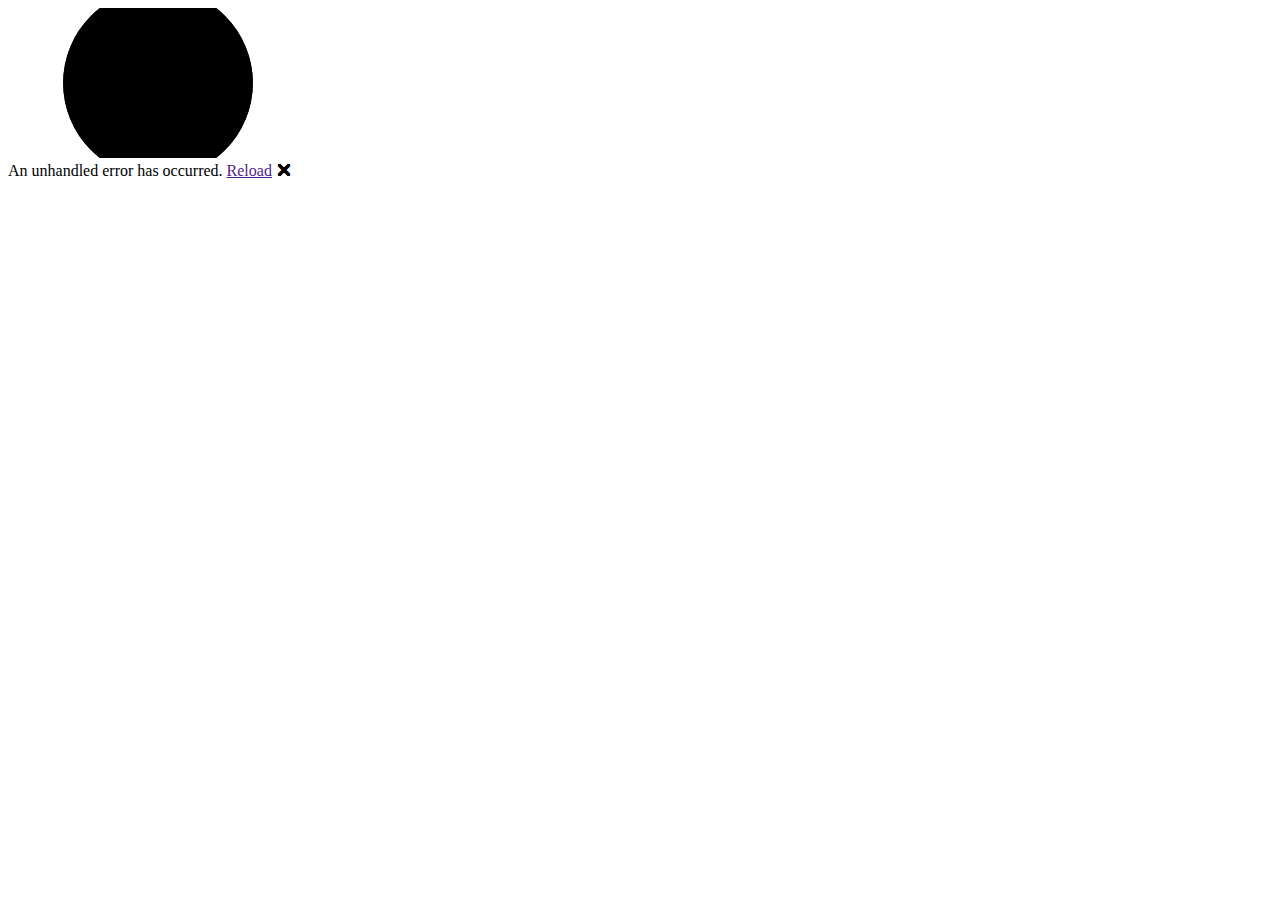
==== LilyLandBlazorSite/wwwroot/index.html @ 015b869e "Init Website" ====
<!DOCTYPE html>
<html lang="en">

<head>
    <meta charset="utf-8" />
    <meta name="viewport" content="width=device-width, initial-scale=1.0" />
    <title>LilyLandBlazorSite</title>
    <base href="/lily-land-site" />
    <link rel="stylesheet" href="css/bootstrap/bootstrap.min.css" />
    <link rel="stylesheet" href="css/app.css" />
    <link rel="icon" type="image/png" href="favicon.png" />
    <link href="LilyLandBlazorSite.styles.css" rel="stylesheet" />
</head>

<body>
    <div id="app">
        <svg class="loading-progress">
            <circle r="40%" cx="50%" cy="50%" />
            <circle r="40%" cx="50%" cy="50%" />
        </svg>
        <div class="loading-progress-text"></div>
    </div>

    <div id="blazor-error-ui">
        An unhandled error has occurred.
        <a href="" class="reload">Reload</a>
        <a class="dismiss">🗙</a>
    </div>
    <script src="_framework/blazor.webassembly.js"></script>
</body>

</html>
---- LilyLandBlazorSite/wwwroot/css/app.css ----
html, body {
    font-family: 'Helvetica Neue', Helvetica, Arial, sans-serif;
}

h1:focus {
    outline: none;
}

a, .btn-link {
    color: #0071c1;
}

.btn-primary {
    color: #fff;
    background-color: #1b6ec2;
    border-color: #1861ac;
}

.btn:focus, .btn:active:focus, .btn-link.nav-link:focus, .form-control:focus, .form-check-input:focus {
  box-shadow: 0 0 0 0.1rem white, 0 0 0 0.25rem #258cfb;
}

.content {
    padding-top: 1.1rem;
}

.valid.modified:not([type=checkbox]) {
    outline: 1px solid #26b050;
}

.invalid {
    outline: 1px solid red;
}

.validation-message {
    color: red;
}

.blazor-error-ui {
    background-color: black;
}

.blazor-error-boundary {
    background: url([data-uri]) no-repeat 1rem/1.8rem, #b32121;
    padding: 1rem 1rem 1rem 3.7rem;
    color: white;
}

    .blazor-error-boundary::after {
        content: "An error has occurred."
    }

.loading-progress {
    position: relative;
    display: block;
    width: 8rem;
    height: 8rem;
    margin: 20vh auto 1rem auto;
}

    .loading-progress circle {
        fill: none;
        stroke: #e0e0e0;
        stroke-width: 0.6rem;
        transform-origin: 50% 50%;
        transform: rotate(-90deg);
    }

        .loading-progress circle:last-child {
            stroke: #1b6ec2;
            stroke-dasharray: calc(3.141 * var(--blazor-load-percentage, 0%) * 0.8), 500%;
            transition: stroke-dasharray 0.05s ease-in-out;
        }

.loading-progress-text {
    position: absolute;
    text-align: center;
    font-weight: bold;
    inset: calc(20vh + 3.25rem) 0 auto 0.2rem;
}

    .loading-progress-text:after {
        content: var(--blazor-load-percentage-text, "Loading");
    }

code {
    color: #c02d76;
}
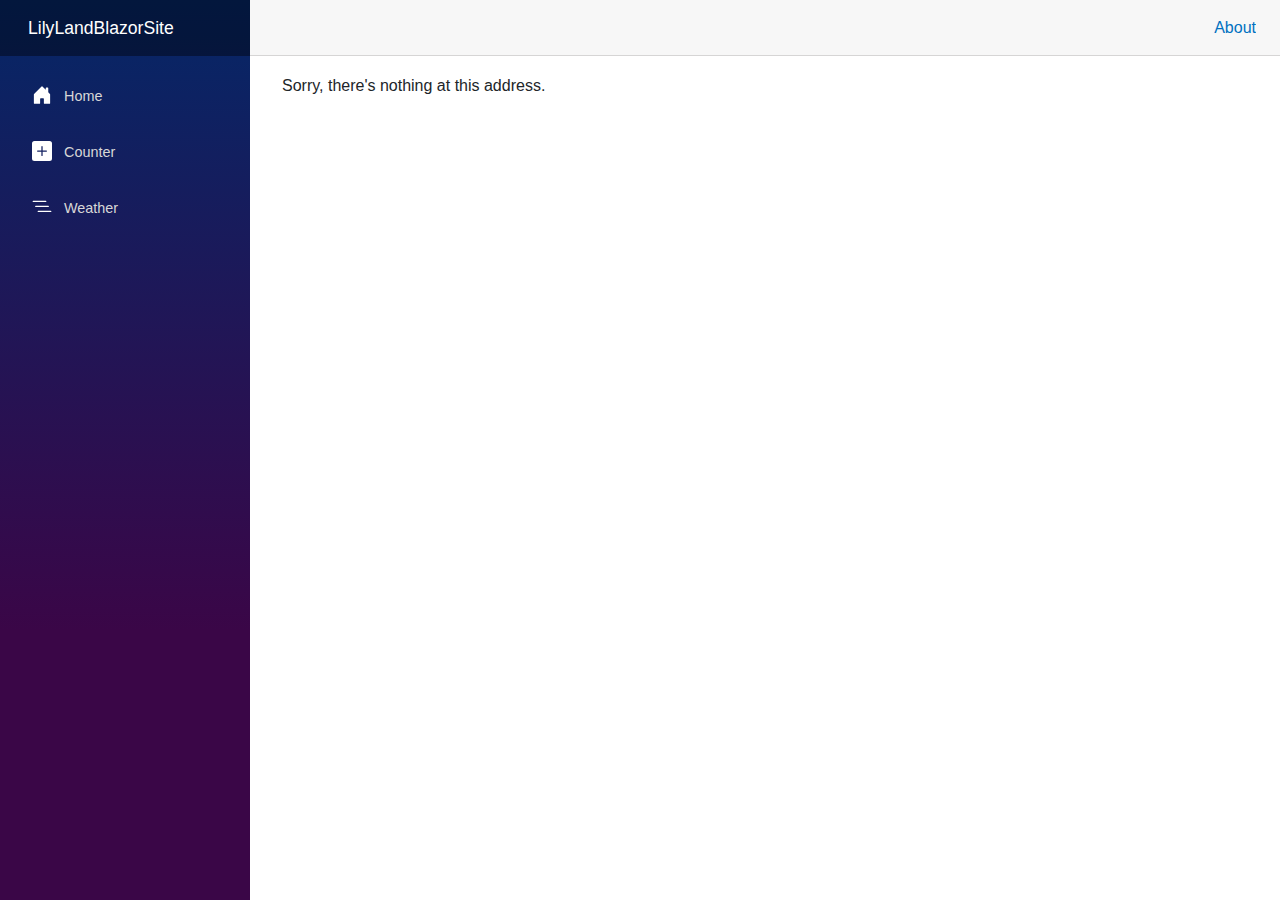
==== commit ab8be148: "Layout Stuff + Css Palette Strartta" ====
--- a/LilyLandBlazorSite/wwwroot/index.html
+++ b/LilyLandBlazorSite/wwwroot/index.html
@@ -5,7 +5,13 @@
     <meta charset="utf-8" />
     <meta name="viewport" content="width=device-width, initial-scale=1.0" />
     <title>LilyLandBlazorSite</title>
-    <base href="/lily-land-site" />
+    <base href="/" id="baseHref" />
+
+    <script>
+        if (location.hostname.includes('github.io')) {
+            document.getElementById('baseHref').setAttribute('href', '/lily-land-site/');
+        }
+    </script>
     <link rel="stylesheet" href="css/bootstrap/bootstrap.min.css" />
     <link rel="stylesheet" href="css/app.css" />
     <link rel="icon" type="image/png" href="favicon.png" />
@@ -20,12 +26,6 @@
         </svg>
         <div class="loading-progress-text"></div>
     </div>
-
-    <div id="blazor-error-ui">
-        An unhandled error has occurred.
-        <a href="" class="reload">Reload</a>
-        <a class="dismiss">🗙</a>
-    </div>
     <script src="_framework/blazor.webassembly.js"></script>
 </body>
 
--- a/LilyLandBlazorSite/wwwroot/css/app.css
+++ b/LilyLandBlazorSite/wwwroot/css/app.css
@@ -1,3 +1,32 @@
+:root {
+    /* Base Palette - Lily of the Valley */
+    --LightBG: #CBCDCE;
+    --LightAccent: #9F80A6;
+    --MainColor: #598662;
+    --DarkAccent: #3B5339;
+    --DarkBG: #20211C;
+    --MainText: #212529;
+    --AccentText: white;
+}
+
+/* Alternative Palette - Tiger */
+[data-palette="tiger"] {
+    --LightBG: #F4F7F5;
+    --LightAccent: #B94254;
+    --MainColor: #C24C15;
+    --DarkAccent: #583A30;
+    --DarkBG: #2A1F28;
+}
+
+/* Alternative Palette - "Stargazer" */
+[data-palette="stargazer"] {
+    --LightBG: #D9D3C9;
+    --LightAccent: #5D7C1E;
+    --MainColor: #CD4E88;
+    --DarkAccent: #93667F;
+    --DarkBG: #090912;
+}
+
 html, body {
     font-family: 'Helvetica Neue', Helvetica, Arial, sans-serif;
 }
@@ -7,13 +36,13 @@
 }
 
 a, .btn-link {
-    color: #0071c1;
+    color: var(--MainText);
 }
 
 .btn-primary {
     color: #fff;
-    background-color: #1b6ec2;
-    border-color: #1861ac;
+    background-color: var(--LightBG);
+    border-color: var(--LightAccent);
 }
 
 .btn:focus, .btn:active:focus, .btn-link.nav-link:focus, .form-control:focus, .form-check-input:focus {
@@ -84,5 +113,5 @@
     }
 
 code {
-    color: #c02d76;
+    color: var(--LightAccent);
 }
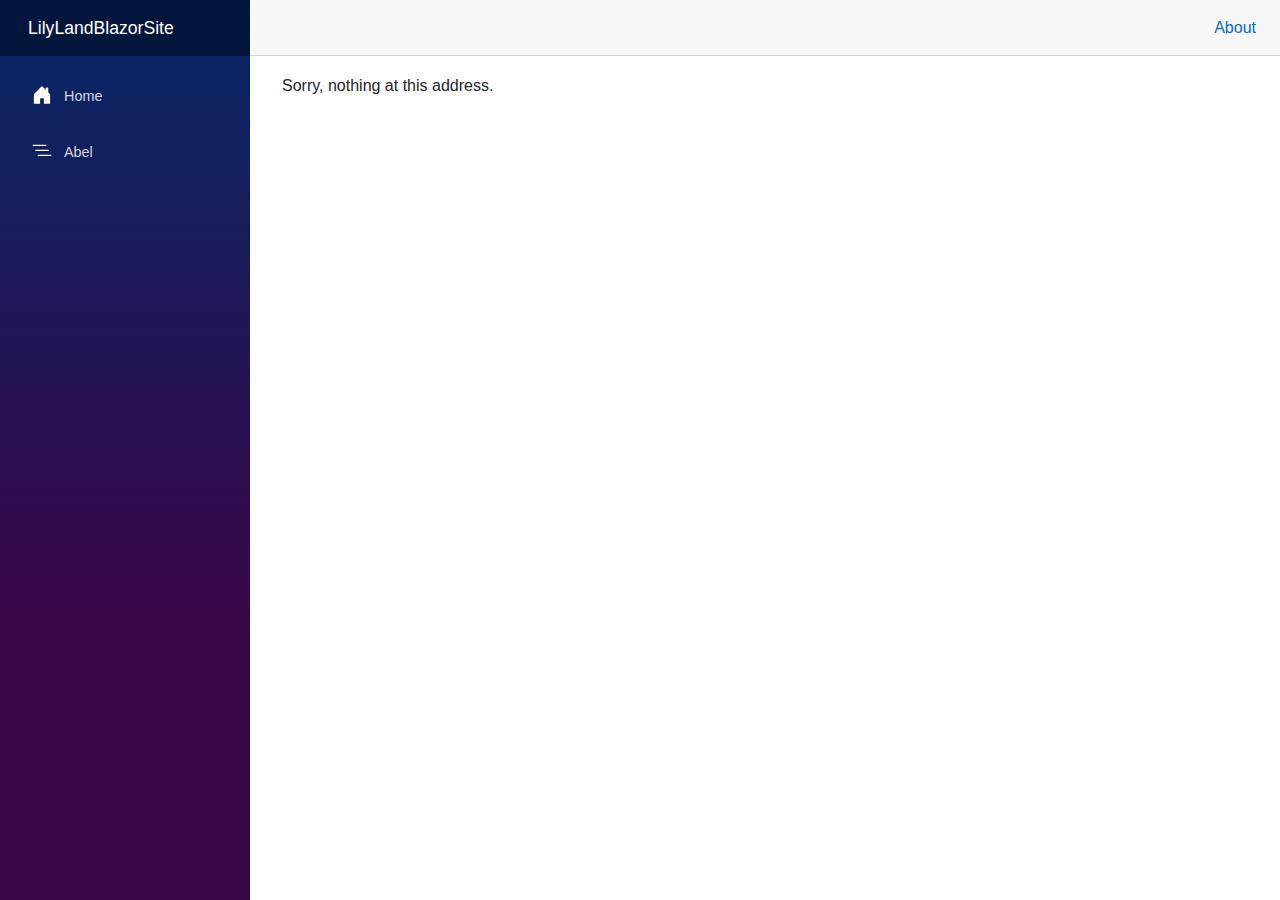
==== commit 5e9afcf0: "Abel BDay" ====
--- a/LilyLandBlazorSite/wwwroot/index.html
+++ b/LilyLandBlazorSite/wwwroot/index.html
@@ -16,6 +16,11 @@
     <link rel="stylesheet" href="css/app.css" />
     <link rel="icon" type="image/png" href="favicon.png" />
     <link href="LilyLandBlazorSite.styles.css" rel="stylesheet" />
+    <link rel="preconnect" href="https://fonts.googleapis.com">
+    <link rel="preconnect" href="https://fonts.gstatic.com" crossorigin>
+    <link href="https://fonts.googleapis.com/css2?family=Lato:ital,wght@0,100;0,300;0,400;0,700;0,900;1,100;1,300;1,400;1,700;1,900&display=swap" rel="stylesheet">
+    <script src="scripts.js"></script>
+
 </head>
 
 <body>
--- a/LilyLandBlazorSite/wwwroot/css/app.css
+++ b/LilyLandBlazorSite/wwwroot/css/app.css
@@ -1,3 +1,5 @@
+@import url('https://fonts.googleapis.com/icon?family=Material+Icons');
+
 :root {
     /* Base Palette - Lily of the Valley */
     --LightBG: #CBCDCE;
@@ -27,8 +29,19 @@
     --DarkBG: #090912;
 }
 
+/* Alternative Palette - "Abel" */
+[data-palette="abel"] {
+    --LightBG: #f8fbf7;
+    --LightAccent: #89cff0;
+    --MainColor: #f3a62b;
+    --DarkAccent: #db7d6c;
+    --DarkBG: #204a6c;
+    --MainText: #212529;
+    --AccentText: white;
+}
+
 html, body {
-    font-family: 'Helvetica Neue', Helvetica, Arial, sans-serif;
+    font-family: 'Lato';
 }
 
 h1:focus {
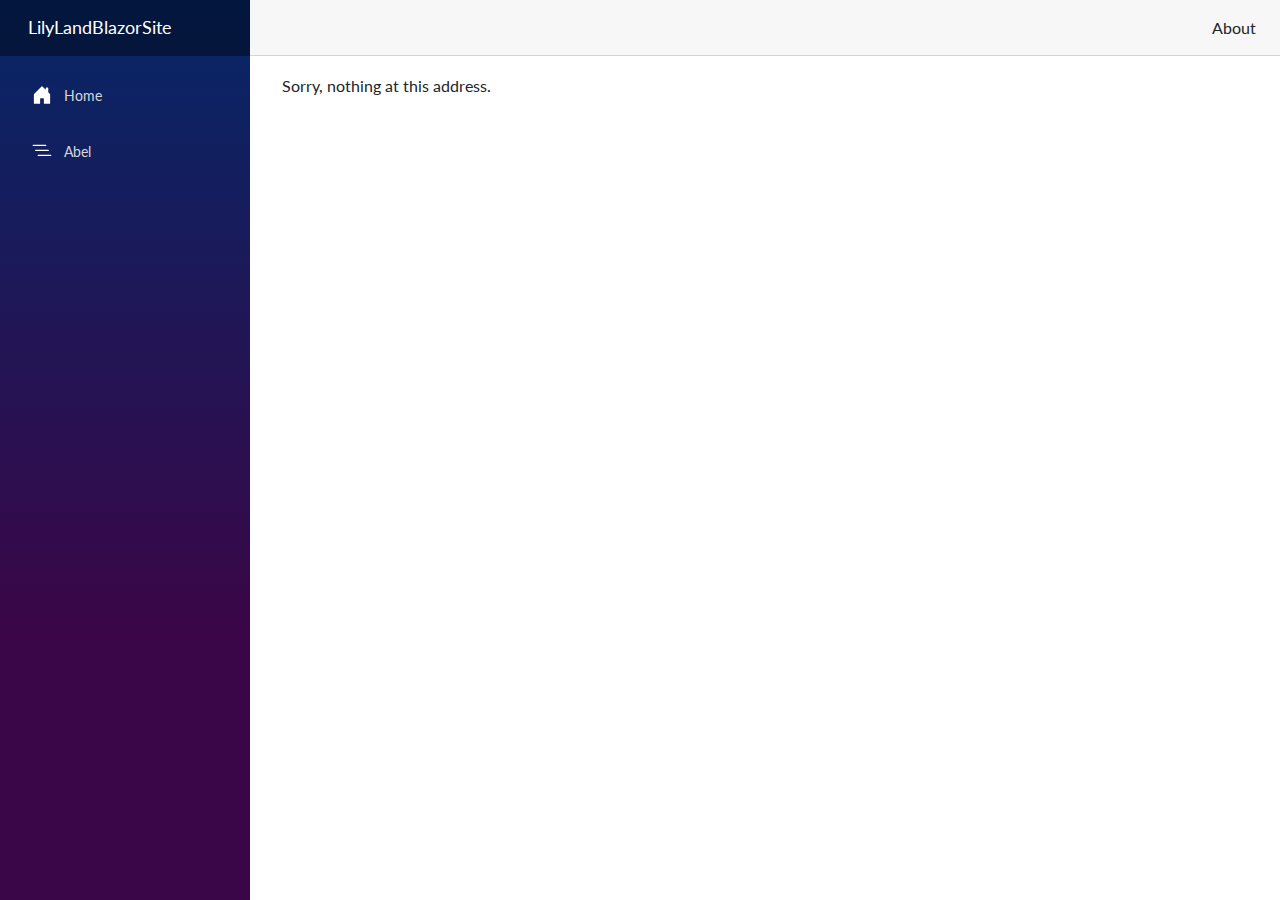
==== commit 2e611c37: "Abel Site Changes Ig" ====
--- a/LilyLandBlazorSite/wwwroot/index.html
+++ b/LilyLandBlazorSite/wwwroot/index.html
@@ -31,6 +31,7 @@
         </svg>
         <div class="loading-progress-text"></div>
     </div>
+
     <script src="_framework/blazor.webassembly.js"></script>
 </body>
 
